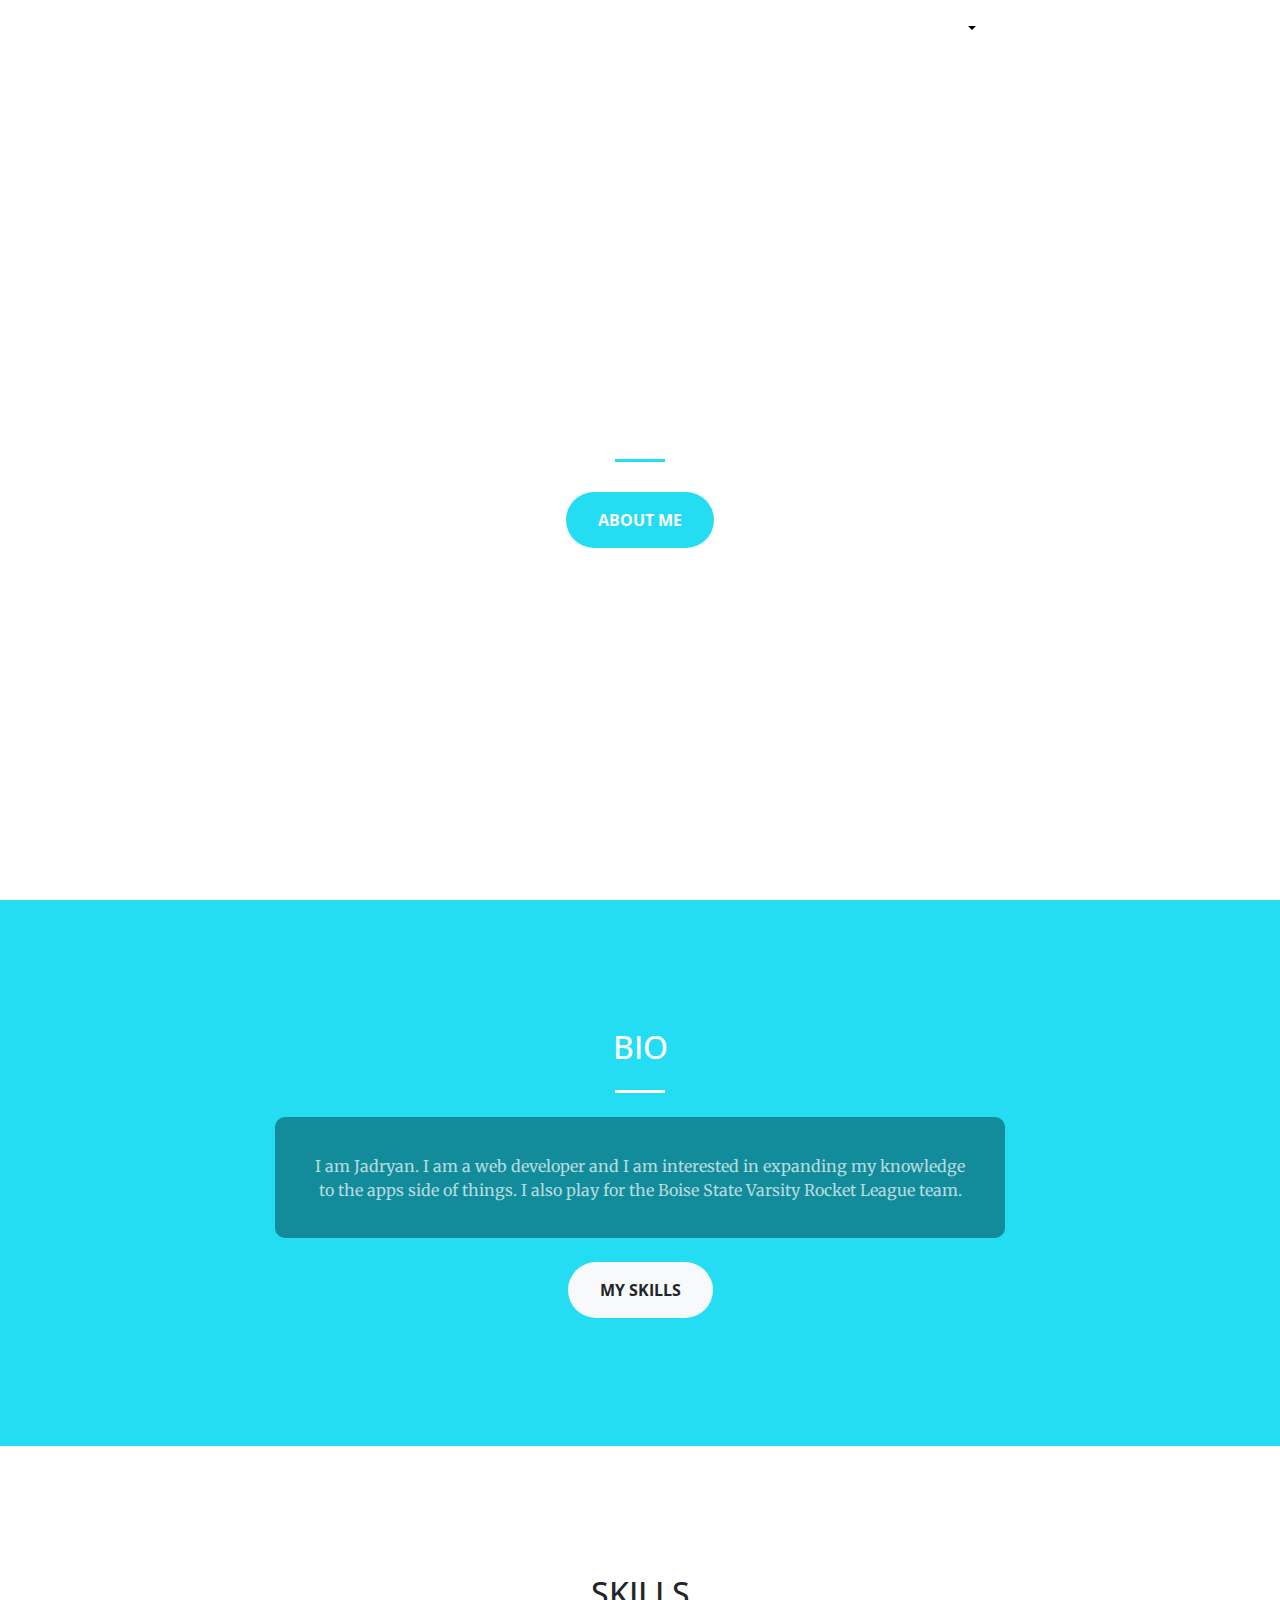
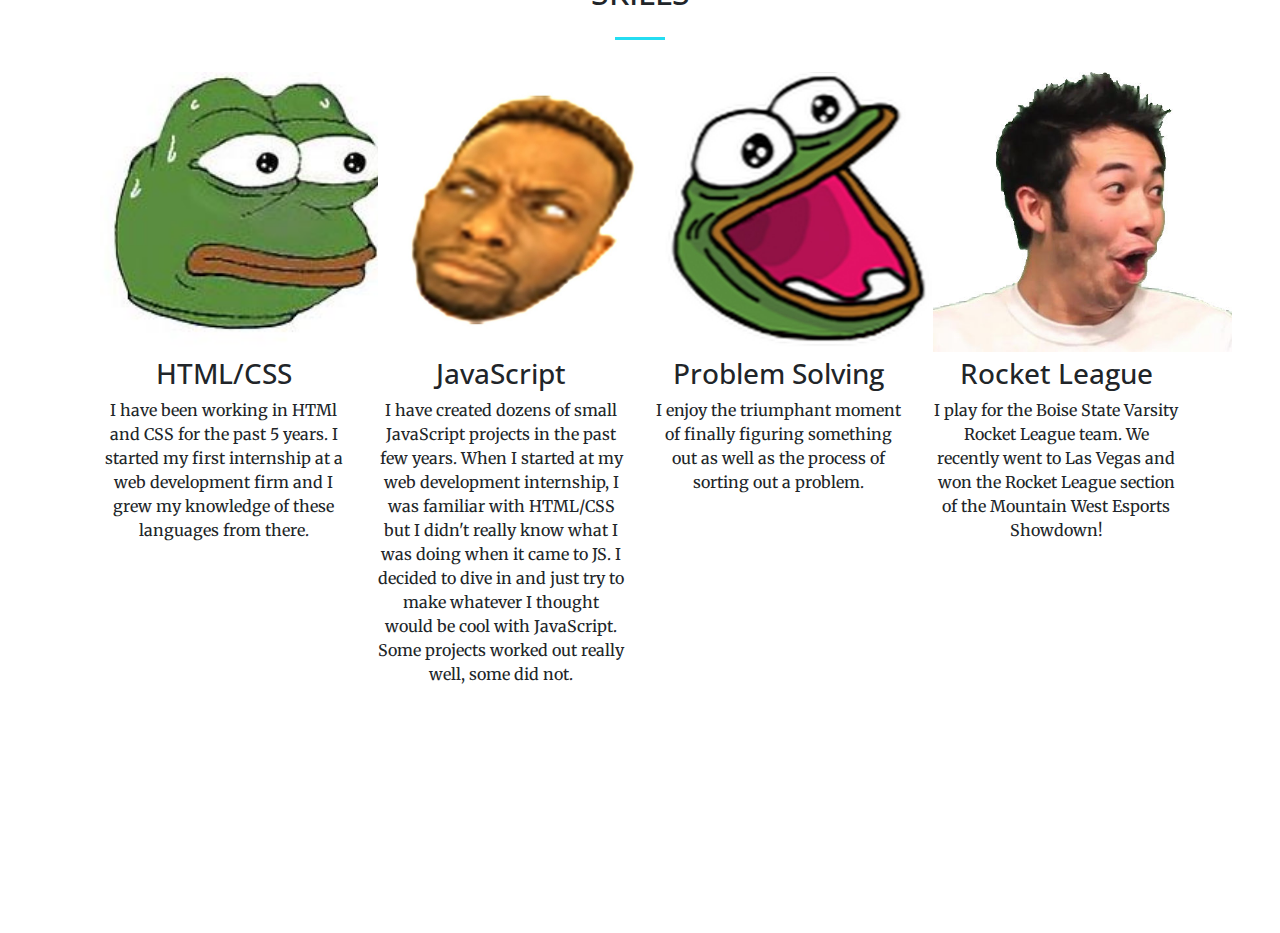
==== team-issiac.html @ 23a3ceec "Added Secondary Team Pages" ====
<!DOCTYPE html>
<html lang="en">

  <head>

    <meta charset="utf-8">
    <meta name="viewport" content="width=device-width, initial-scale=1, shrink-to-fit=no">
    <meta name="description" content="">
    <meta name="author" content="">

    <title>We Love Games - Team</title>

    <!-- Bootstrap core CSS -->
    <link href="vendor/bootstrap/css/bootstrap.min.css" rel="stylesheet">

    <!-- Custom fonts for this template -->
    <link href="vendor/font-awesome/css/font-awesome.min.css" rel="stylesheet" type="text/css">
    <link href="https://fonts.googleapis.com/css?family=Open+Sans:300italic,400italic,600italic,700italic,800italic,400,300,600,700,800" rel="stylesheet" type="text/css">
    <link href="https://fonts.googleapis.com/css?family=Merriweather:400,300,300italic,400italic,700,700italic,900,900italic" rel="stylesheet" type="text/css">

    <!-- Plugin CSS -->
    <link href="vendor/magnific-popup/magnific-popup.css" rel="stylesheet">

    <!-- Custom styles for this template -->
    <link href="css/creative.css" rel="stylesheet">

    <!-- WLG Stylesheet - Overwrite template styles here -->
    <link href="css/custom.css" rel="stylesheet">

  </head>

  <body id="page-top">

    <!-- Navigation -->
    <nav class="navbar navbar-expand-lg navbar-light fixed-top" id="mainNav">
      <div class="container">
        <a class="navbar-brand js-scroll-trigger" href="index.html#page-top">WE LOVE GAMES</a>
        <button class="navbar-toggler navbar-toggler-right" type="button" data-toggle="collapse" data-target="#navbarResponsive" aria-controls="navbarResponsive" aria-expanded="false" aria-label="Toggle navigation">
          <span class="navbar-toggler-icon"></span>
        </button>
        <div class="collapse navbar-collapse" id="navbarResponsive">
          <ul class="navbar-nav ml-auto">
            <li class="nav-item">
              <a class="nav-link js-scroll-trigger" href="index.html#about">About</a>
            </li>

            <li class="nav-item">
              <div class="btn-group">
                <a class="nav-link js-scroll-trigger" href="index.html#services">
                  Our Team
                </a>
                <button type="button" class="dropdown-toggle dropdown-toggle-split" data-toggle="dropdown" aria-haspopup="true" aria-expanded="false">
                  <span class="sr-only">Toggle Dropdown</span>
                </button>
                <div class="dropdown-menu">
                  <a class="dropdown-item" href="team-thomas.html">Thomas Beckman</a>
                  <a class="dropdown-item" href="team-issiac.html">Issiac Torrero</a>
                  <a class="dropdown-item" href="team-trinity.html">Trinity Glubay</a>
                  <a class="dropdown-item" href="team-jadryan.html">Jadryan McLain</a>
                </div>
              </div>
            </li>

            <li class="nav-item">
              <a class="nav-link js-scroll-trigger" href="index.html#portfolio">Portfolio</a>
            </li>
            <li class="nav-item">
              <a class="nav-link js-scroll-trigger" href="index.html#contact">Contact</a>
            </li>
          </ul>
        </div>
      </div>
    </nav>

    <header class="masthead issiac text-center text-white d-flex">
      <div class="container my-auto">
        <div class="row">
          <div class="col-lg-10 mx-auto">
            <h1 class="text-uppercase">
              <strong>Jadryan McLain</strong>
            </h1>
            <hr>
          </div>
          <div class="col-lg-8 mx-auto">
            <a class="btn btn-primary btn-xl js-scroll-trigger" href="#about">About Me</a>
          </div>
        </div>
      </div>
    </header>

    <section class="bg-primary" id="about">
      <div class="container">
        <div class="row">
          <div class="col-lg-8 mx-auto text-center">
            <h2 class="section-heading text-white">BIO</h2>
            <hr class="light my-4">
            <p class="text-faded mb-4 meme">I am Jadryan. I am a web developer and I am interested in expanding my knowledge to the apps side of things. I also play for the Boise State Varsity Rocket League team.</p>
            <a class="btn btn-light btn-xl js-scroll-trigger" href="#services">My Skills</a>
          </div>
        </div>
      </div>
    </section>

    <section id="services">
    	<div class="container my-auto">
        <div class="row">
          <div class="col-lg-10 mx-auto">
            <h2 class="section-heading text-center">
              SKILLS
            </h2>
            <hr class="my-4 mb-5">
          </div>
        </div>
      </div>
     	<div class="container thaHomies">
     		<div class="row mx-0">
     			<div class="col-md-3">
     				<div class="bio mt-5">
     				<img class="img-responsive bioPic" src="img/monkaS.jpg" height="400px" width="400px"/>
     				<h3 class="text-center">HTML/CSS</h3>
     				<p class="text-center">I have been working in HTMl and CSS for the past 5 years. I started my first internship at a web development firm and I grew my knowledge of these languages from there.</p>
     				</div>
     			</div>
     			<div class="col-md-3">
     				<div class="bio mt-5">
     				<img class="img-responsive bioPic" src="img/cmonBruh.jpg"/>
     				<h3 class="text-center">JavaScript</h3>
						<p class="text-center">I have created dozens of small JavaScript projects in the past few years. When I started at my web development internship, I was familiar with HTML/CSS but I didn't really know what I was doing when it came to JS. I decided to dive in and just try to make whatever I thought would be cool with JavaScript. Some projects worked out really well, some did not.</p>
					</div>
     			</div>
     			<div class="col-md-3">
     				<div class="bio mt-5">
     				<img class="center-block img-responsive bioPic" src="img/FeelsAmazingMan.jpg"/>
     				<h3 class="text-center">Problem Solving</h3>
					<p class="text-center">I enjoy the triumphant moment of finally figuring something out as well as the process of sorting out a problem.</p>
					</div>
     			</div>
				<div class="col-md-3">
     				<div class="bio mt-5">
     				<img class="img-responsive bioPic" src="img/PogChamp.jpg"/>
     				<h3 class="text-center">Rocket League</h3>
     				<p class="text-center">I play for the Boise State Varsity Rocket League team. We recently went to Las Vegas and won the Rocket League section of the Mountain West Esports Showdown!</p>
     				</div>
     			</div>
     		</div>
         </div>
    </section>

    <!-- Bootstrap core JavaScript -->
    <script src="vendor/jquery/jquery.min.js"></script>
    <script src="vendor/bootstrap/js/bootstrap.bundle.min.js"></script>

    <!-- Plugin JavaScript -->
    <script src="vendor/jquery-easing/jquery.easing.min.js"></script>
    <script src="vendor/scrollreveal/scrollreveal.min.js"></script>
    <script src="vendor/magnific-popup/jquery.magnific-popup.min.js"></script>

    <!-- Custom scripts for this template -->
    <script src="js/creative.min.js"></script>

  </body>

</html>
---- css/creative.css ----
body,
html {
  width: 100%;
  height: 100%;
}

body {
  font-family: 'Merriweather', 'Helvetica Neue', Arial, sans-serif;
}

hr {
  max-width: 50px;
  border-width: 3px;
  border-color: #24ddf2;
}

hr.light {
  border-color: #fff;
}

a {
  color: #24ddf2;
  -webkit-transition: all 0.2s;
  -moz-transition: all 0.2s;
  transition: all 0.2s;
}

a:hover {
  color: #24ddf2;
}

h1,
h2,
h3,
h4,
h5,
h6 {
  font-family: 'Open Sans', 'Helvetica Neue', Arial, sans-serif;
}

.bg-primary {
  background-color: #24ddf2 !important;
}

.bg-dark {
  background-color: #212529 !important;
}

.text-faded {
  color: rgba(255, 255, 255, 0.7);
}

section {
  padding: 8rem 0;
}

.section-heading {
  margin-top: 0;
}

::-moz-selection {
  color: #fff;
  background: #212529;
  text-shadow: none;
}

::selection {
  color: #fff;
  background: #212529;
  text-shadow: none;
}

img::selection {
  color: #fff;
  background: transparent;
}

img::-moz-selection {
  color: #fff;
  background: transparent;
}

#mainNav {
  border-bottom: 1px solid rgba(33, 37, 41, 0.1);
  background-color: #fff;
  font-family: 'Open Sans', 'Helvetica Neue', Arial, sans-serif;
  -webkit-transition: all 0.2s;
  -moz-transition: all 0.2s;
  transition: all 0.2s;
}

#mainNav .navbar-brand {
  font-weight: 700;
  text-transform: uppercase;
  color: #24ddf2;
  font-family: 'Open Sans', 'Helvetica Neue', Arial, sans-serif;
}

#mainNav .navbar-brand:focus, #mainNav .navbar-brand:hover {
  color: #24ddf2;
}

#mainNav .navbar-nav > li.nav-item > a.nav-link,
#mainNav .navbar-nav > li.nav-item > a.nav-link:focus {
  font-size: .9rem;
  font-weight: 700;
  text-transform: uppercase;
  color: #212529;
}

#mainNav .navbar-nav > li.nav-item a.nav-link:hover,
#mainNav .navbar-nav > li.nav-item > a.nav-link:focus:hover {
  color: #24ddf2;
}

#mainNav .navbar-nav > li.nav-item > a.nav-link.active,
#mainNav .navbar-nav > li.nav-item > a.nav-link:focus.active {
  color: #24ddf2 !important;
  background-color: transparent;
}

#mainNav .navbar-nav > li.nav-item > a.nav-link.active:hover,
#mainNav .navbar-nav > li.nav-item > a.nav-link:focus.active:hover {
  background-color: transparent;
}

@media (min-width: 992px) {
  #mainNav {
    border-color: transparent;
    background-color: transparent;
  }
  #mainNav .navbar-brand {
    color: rgba(255, 255, 255, 0.7);
  }
  #mainNav .navbar-brand:focus, #mainNav .navbar-brand:hover {
    color: #fff;
  }
  #mainNav .navbar-nav > li.nav-item > a.nav-link {
    padding: 0.5rem 1rem;
  }
  #mainNav .navbar-nav > li.nav-item a.nav-link,
  #mainNav .navbar-nav > li.nav-item > a.nav-link:focus {
    color: rgba(255, 255, 255, 0.7);
  }
  #mainNav .navbar-nav > li.nav-item > a.nav-link:hover,
  #mainNav .navbar-nav > li.nav-item > a.nav-link:focus:hover {
    color: #fff;
  }
  #mainNav.navbar-shrink {
    border-bottom: 1px solid rgba(33, 37, 41, 0.1);
    background-color: #fff;
  }
  #mainNav.navbar-shrink .navbar-brand {
    color: #24ddf2;
  }
  #mainNav.navbar-shrink .navbar-brand:focus, #mainNav.navbar-shrink .navbar-brand:hover {
    color: #24ddf2;
  }
  #mainNav.navbar-shrink .navbar-nav > li.nav-item a.nav-link,
  #mainNav.navbar-shrink .navbar-nav > li.nav-item > a.nav-link:focus {
    color: #212529;
  }
  #mainNav.navbar-shrink .navbar-nav > li.nav-item a.nav-link:hover,
  #mainNav.navbar-shrink .navbar-nav > li.nav-item > a.nav-link:focus:hover {
    color: #24ddf2;
  }
}

header.masthead {
  padding-top: 10rem;
  padding-bottom: calc(10rem - 56px);
  background-image: url("../img/header.jpg");
  background-position: center center;
  -webkit-background-size: cover;
  -moz-background-size: cover;
  -o-background-size: cover;
  background-size: cover;
}

header.masthead hr {
  margin-top: 30px;
  margin-bottom: 30px;
}

header.masthead h1 {
  font-size: 2rem;
}

header.masthead p {
  font-weight: 300;
}

@media (min-width: 768px) {
  header.masthead p {
    font-size: 1.15rem;
  }
}

@media (min-width: 992px) {
  header.masthead {
    height: 100vh;
    min-height: 650px;
    padding-top: 0;
    padding-bottom: 0;
  }
  header.masthead h1 {
    font-size: 3rem;
  }
}

@media (min-width: 1200px) {
  header.masthead h1 {
    font-size: 4rem;
  }
}

.service-box {
  max-width: 400px;
}

.portfolio-box {
  position: relative;
  display: block;
  max-width: 650px;
  margin: 0 auto;
}

.portfolio-box .portfolio-box-caption {
  position: absolute;
  bottom: 0;
  display: block;
  width: 100%;
  height: 100%;
  text-align: center;
  opacity: 0;
  color: #fff;
  background: rgba(36, 221, 242, 0.9);
  -webkit-transition: all 0.2s;
  -moz-transition: all 0.2s;
  transition: all 0.2s;
}

.portfolio-box .portfolio-box-caption .portfolio-box-caption-content {
  position: absolute;
  top: 50%;
  width: 100%;
  transform: translateY(-50%);
  text-align: center;
}

.portfolio-box .portfolio-box-caption .portfolio-box-caption-content .project-category,
.portfolio-box .portfolio-box-caption .portfolio-box-caption-content .project-name {
  padding: 0 15px;
  font-family: 'Open Sans', 'Helvetica Neue', Arial, sans-serif;
}

.portfolio-box .portfolio-box-caption .portfolio-box-caption-content .project-category {
  font-size: 14px;
  font-weight: 600;
  text-transform: uppercase;
}

.portfolio-box .portfolio-box-caption .portfolio-box-caption-content .project-name {
  font-size: 18px;
}

.portfolio-box:hover .portfolio-box-caption {
  opacity: 1;
}

.portfolio-box:focus {
  outline: none;
}

@media (min-width: 768px) {
  .portfolio-box .portfolio-box-caption .portfolio-box-caption-content .project-category {
    font-size: 16px;
  }
  .portfolio-box .portfolio-box-caption .portfolio-box-caption-content .project-name {
    font-size: 22px;
  }
}

.text-primary {
  color: #24ddf2 !important;
}

.btn {
  font-weight: 700;
  text-transform: uppercase;
  border: none;
  border-radius: 300px;
  font-family: 'Open Sans', 'Helvetica Neue', Arial, sans-serif;
}

.btn-xl {
  padding: 1rem 2rem;
}

.btn-primary {
  background-color: #24ddf2;
  border-color: #24ddf2;
}

.btn-primary:hover, .btn-primary:focus, .btn-primary:active {
  color: #fff;
  background-color: #008d9e !important;
}

.btn-primary:active, .btn-primary:focus {
  box-shadow: 0 0 0 0.2rem rgba(240, 95, 64, 0.5) !important;
}

.meme {
	background-color: rgba(0, 59, 66, .5);
	padding: 5%;
	border-radius: 10px;
}

.extra-bold {
	font-weight: 900;
	color: #24ddf2;
}


.thaHomies {
	margin-bottom: 8%;
	margin-top: -5%;
}

.bioPic {
	display: block;
	position: relative;
	max-width: 300px;
	max-height: 280px;
	margin-right: auto;
	margin-left: auto;
	margin-bottom: 2%;
}

.list {
	list-style: none;
	padding-left: 0px;
	font-weight: 700;
}
---- css/custom.css ----
.nav-item .btn-group .nav-link {
    font-size: 14.4px;
    font-weight: bold;
    text-transform: uppercase;
}
.nav-item .btn-group button {
    background: transparent;
    border: 0;
    cursor: pointer;
    /* color: rgba(255, 255, 255, 0.7); */
}
/* .navbar-light:not(.nav-shrink) .navbar-nav .nav-link {
    color: rgba(255, 255, 255, 0.7);
} */
header.masthead.jadryan {
    background: url(../img/jadryan-header.jpg) no-repeat center / cover;
}
header.masthead.issiac {
    background: url(http://via.placeholder.com/1920x1080) no-repeat center / cover;
}
header.masthead.trinity {
    background: url(http://via.placeholder.com/1920x1080) no-repeat center / cover;
}
header.masthead.thomas {
    background: url(http://via.placeholder.com/1920x1080) no-repeat center / cover;
}
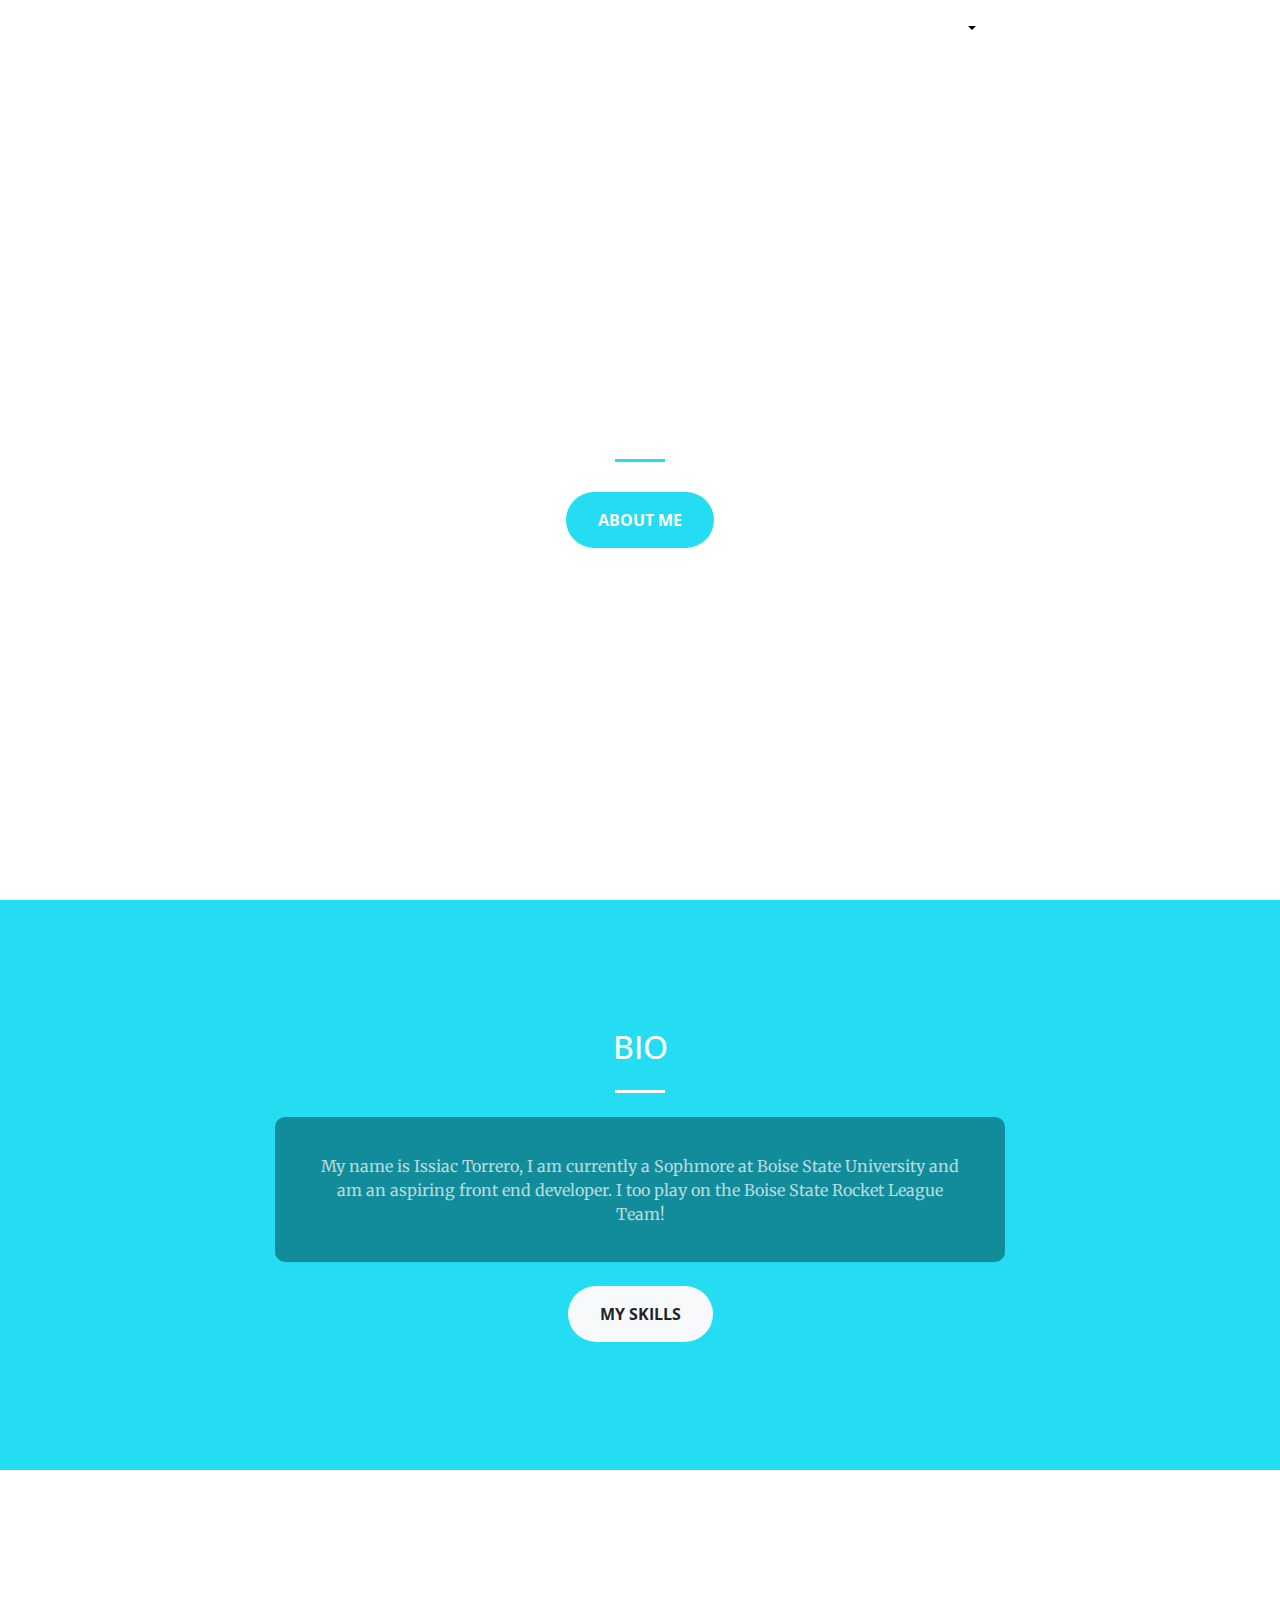
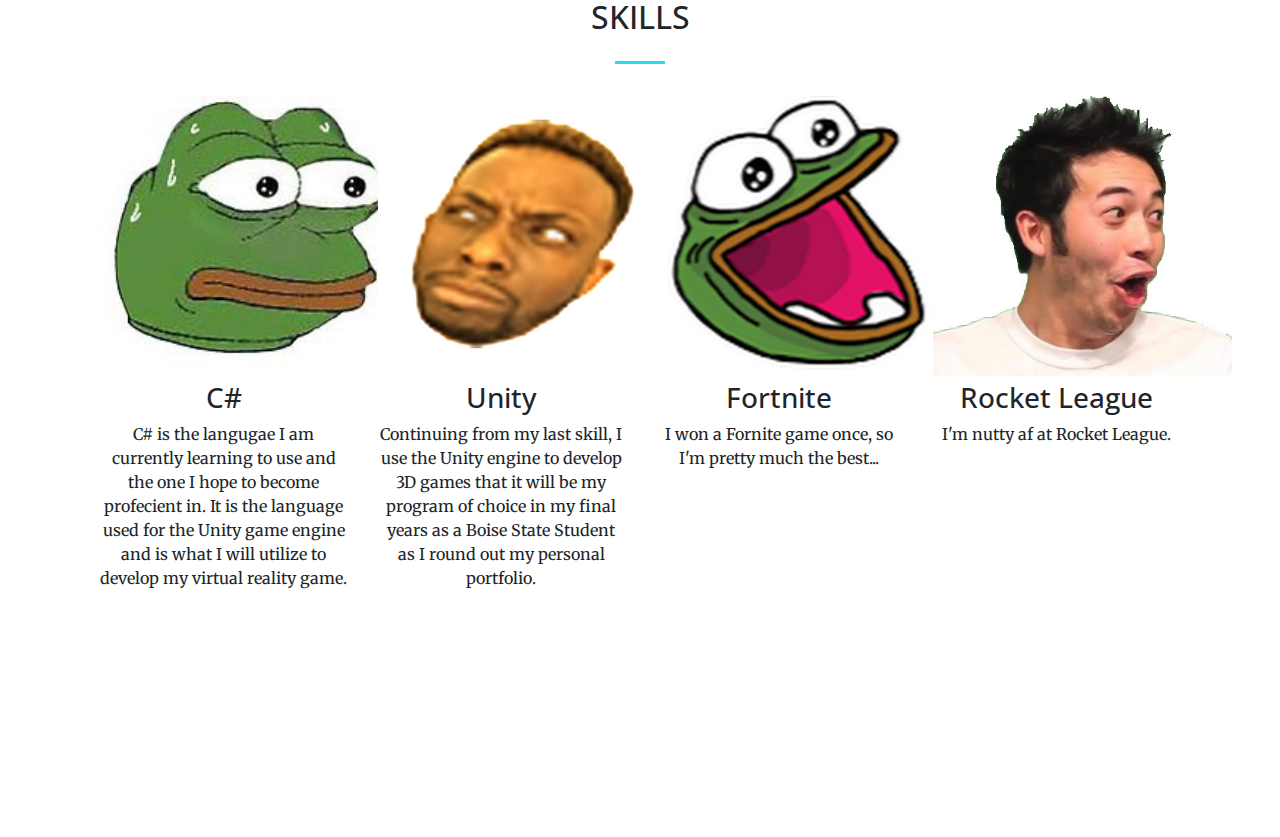
==== commit b8b1da7d: "Issiac's Page Created" ====
--- a/team-issiac.html
+++ b/team-issiac.html
@@ -77,8 +77,9 @@
         <div class="row">
           <div class="col-lg-10 mx-auto">
             <h1 class="text-uppercase">
-              <strong>Jadryan McLain</strong>
+              <strong>Issiac Torrero</strong>
             </h1>
+			  
             <hr>
           </div>
           <div class="col-lg-8 mx-auto">
@@ -94,7 +95,7 @@
           <div class="col-lg-8 mx-auto text-center">
             <h2 class="section-heading text-white">BIO</h2>
             <hr class="light my-4">
-            <p class="text-faded mb-4 meme">I am Jadryan. I am a web developer and I am interested in expanding my knowledge to the apps side of things. I also play for the Boise State Varsity Rocket League team.</p>
+            <p class="text-faded mb-4 meme">My name is Issiac Torrero, I am currently a Sophmore at Boise State University and am an aspiring front end developer. I too play on the Boise State Rocket League Team!</p>
             <a class="btn btn-light btn-xl js-scroll-trigger" href="#services">My Skills</a>
           </div>
         </div>
@@ -117,29 +118,29 @@
      			<div class="col-md-3">
      				<div class="bio mt-5">
      				<img class="img-responsive bioPic" src="img/monkaS.jpg" height="400px" width="400px"/>
-     				<h3 class="text-center">HTML/CSS</h3>
-     				<p class="text-center">I have been working in HTMl and CSS for the past 5 years. I started my first internship at a web development firm and I grew my knowledge of these languages from there.</p>
+     				<h3 class="text-center">C#</h3>
+     				<p class="text-center">C# is the langugae I am currently learning to use and the one I hope to become profecient in. It is the language used for the Unity game engine and is what I will utilize to develop my virtual reality game.</p>
      				</div>
      			</div>
      			<div class="col-md-3">
      				<div class="bio mt-5">
      				<img class="img-responsive bioPic" src="img/cmonBruh.jpg"/>
-     				<h3 class="text-center">JavaScript</h3>
-						<p class="text-center">I have created dozens of small JavaScript projects in the past few years. When I started at my web development internship, I was familiar with HTML/CSS but I didn't really know what I was doing when it came to JS. I decided to dive in and just try to make whatever I thought would be cool with JavaScript. Some projects worked out really well, some did not.</p>
+     				<h3 class="text-center">Unity</h3>
+						<p class="text-center">Continuing from my last skill, I use the Unity engine to develop 3D games that it will be my program of choice in my final years as a Boise State Student as I round out my personal portfolio. </p>
 					</div>
      			</div>
      			<div class="col-md-3">
      				<div class="bio mt-5">
      				<img class="center-block img-responsive bioPic" src="img/FeelsAmazingMan.jpg"/>
-     				<h3 class="text-center">Problem Solving</h3>
-					<p class="text-center">I enjoy the triumphant moment of finally figuring something out as well as the process of sorting out a problem.</p>
+     				<h3 class="text-center">Fortnite</h3>
+					<p class="text-center">I won a Fornite game once, so I'm pretty much the best...</p>
 					</div>
      			</div>
 				<div class="col-md-3">
      				<div class="bio mt-5">
      				<img class="img-responsive bioPic" src="img/PogChamp.jpg"/>
      				<h3 class="text-center">Rocket League</h3>
-     				<p class="text-center">I play for the Boise State Varsity Rocket League team. We recently went to Las Vegas and won the Rocket League section of the Mountain West Esports Showdown!</p>
+     				<p class="text-center">I'm nutty af at Rocket League.</p>
      				</div>
      			</div>
      		</div>
--- a/css/custom.css
+++ b/css/custom.css
@@ -16,7 +16,7 @@
     background: url(../img/jadryan-header.jpg) no-repeat center / cover;
 }
 header.masthead.issiac {
-    background: url(http://via.placeholder.com/1920x1080) no-repeat center / cover;
+    background: url(../img/rlPicture.PNG) no-repeat center / cover;
 }
 header.masthead.trinity {
     background: url(http://via.placeholder.com/1920x1080) no-repeat center / cover;
